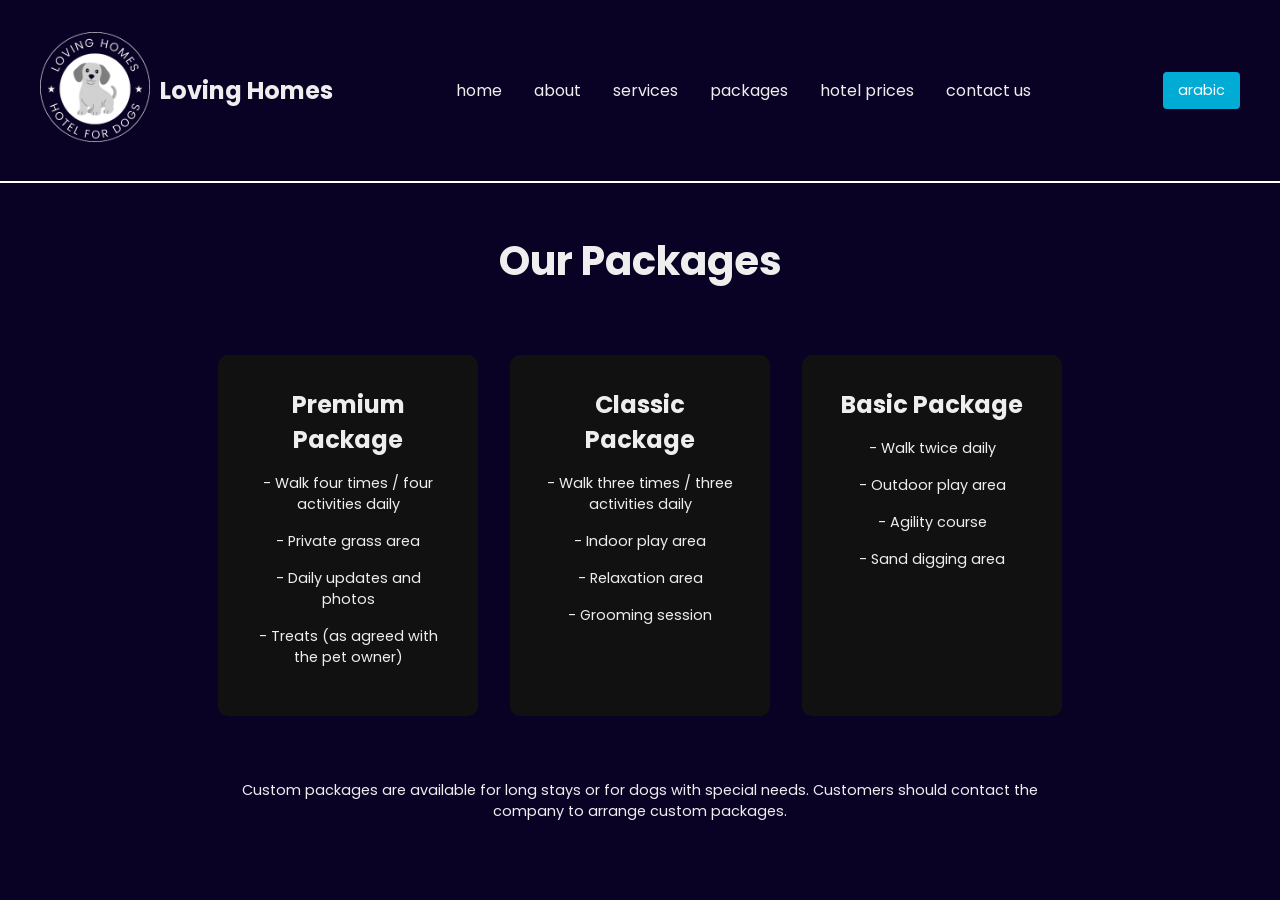
==== packages.html @ 032b4621 "wepsite-v1" ====
<!DOCTYPE html>
<html lang="en">

<head>
<meta charset="UTF-8">
<title>Packages</title>
<link rel="stylesheet" href="packages.css">
</head>

<body>

<header>

<div class="logo-container">
<a href="index.html"><img class="logo" src="pic/logo.png" alt="logo"></a>
<h2 class="logomain">Loving Homes</h2>
</div>

<nav class="pagesN">
<ul>
<li><a href="index.html">home</a></li>
<li><a href="about.html">about</a></li>
<li><a href="services.html">services</a></li>
<li><a href="packages.html">packages</a></li>
<li><a href="prices.html">hotel prices</a></li>
<li><a href="contant.html">contact us</a></li>
</ul>
</nav>

<button id="translate-btn">arabic</button>

</header>

<div class="line"></div>

<h1 class="packages-title">Our Packages</h1>

<div class="packages-container">

<div class="package-card">
<h2>Premium Package</h2>

<p>- Walk four times / four activities daily</p>
<p>- Private grass area</p>
<p>- Daily updates and photos</p>
<p>- Treats (as agreed with the pet owner)</p>

</div>


<div class="package-card">
<h2>Classic Package</h2>

<p>- Walk three times / three activities daily</p>
<p>- Indoor play area</p>
<p>- Relaxation area</p>
<p>- Grooming session</p>

</div>


<div class="package-card">
<h2>Basic Package</h2>

<p>- Walk twice daily</p>
<p>- Outdoor play area</p>
<p>- Agility course</p>
<p>- Sand digging area</p>

</div>

</div>

<div class="custom-package">
<p>
Custom packages are available for long stays or for dogs with special needs.
Customers should contact the company to arrange custom packages.
</p>
</div>
<script src="packages.js"></script>
</body>
</html>
---- packages.css ----
@import url('https://fonts.googleapis.com/css2?family=Poppins:wght@700&display=swap');

*{
margin:0;
padding:0;
box-sizing:border-box;
font-family:poppins, serif;
}

body{
background-color:#0a0224;
}

header{
display:flex;
justify-content:space-between;
align-items:center;
margin:2rem auto;
max-width:1200px;
}

.line{
width:100%;
height:2px;
background:white;
margin-top:10px;
}

.logo-container{
display:flex;
align-items:center;
gap:10px;
}

.logo{
width:110px;
}

.logomain{
color:#eeeeee;
font-size:1.5rem;
}

.pagesN ul{
display:flex;
list-style:none;
gap:2rem;
font-size:1rem;
}

.pagesN a{
text-decoration:none;
color:#eeeeee;
}

.pagesN a:hover{
color:#00abd5;
}

.packages-title{
text-align:center;
color:#eeeeee;
font-size:2.5rem;
margin-top:3rem;
}

.packages-container{
display:flex;
justify-content:center;
flex-wrap:wrap;
gap:2rem;
max-width:1200px;
margin:4rem auto;
}

.package-card{
background:#111111;
padding:2rem;
width:260px;
border-radius:10px;
text-align:center;
color:#eeeeee;
transition:0.3s;
}

.package-card:hover{
transform:scale(1.05);
box-shadow:0 0 15px #00abd5;
}

.package-card h2{
margin-bottom:1rem;
}

.package-card p{
font-size:0.9rem;
margin-bottom:1rem;
}

.custom-package{
text-align:center;
color:#eeeeee;
max-width:800px;
margin:3rem auto;
font-size:0.9rem;
}
#translate-btn {
  padding:8px 15px;
  margin-left:10px;
  border:none;
  background:#00abd5;
  color:white;
  border-radius:4px;
  cursor:pointer;
  font-size:0.9rem;
}

#translate-btn:hover {
  background:#008bb0;
}
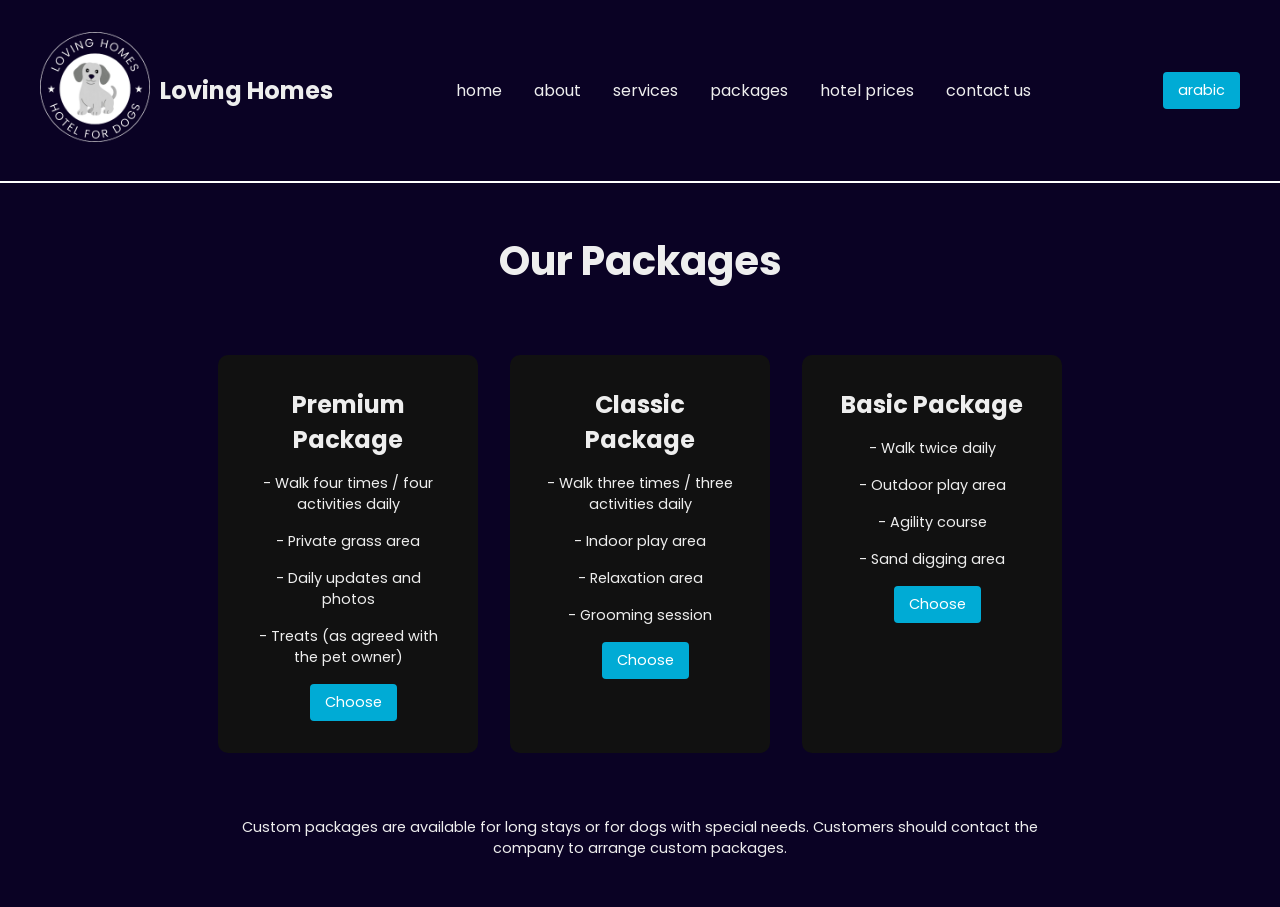
==== commit 03402085: "after afew changes" ====
--- a/packages.html
+++ b/packages.html
@@ -44,8 +44,7 @@
 <p>- Private grass area</p>
 <p>- Daily updates and photos</p>
 <p>- Treats (as agreed with the pet owner)</p>
-
-</div>
+<a href="prices.html"><button id="translate-btn">Choose</button></a></div>
 
 
 <div class="package-card">
@@ -55,17 +54,17 @@
 <p>- Indoor play area</p>
 <p>- Relaxation area</p>
 <p>- Grooming session</p>
-
+<a href="prices.html"><button id="translate-btn">Choose</button></a>
 </div>
 
 
 <div class="package-card">
 <h2>Basic Package</h2>
-
 <p>- Walk twice daily</p>
 <p>- Outdoor play area</p>
 <p>- Agility course</p>
 <p>- Sand digging area</p>
+<a href="prices.html"><button id="translate-btn">Choose</button></a>
 
 </div>
 
